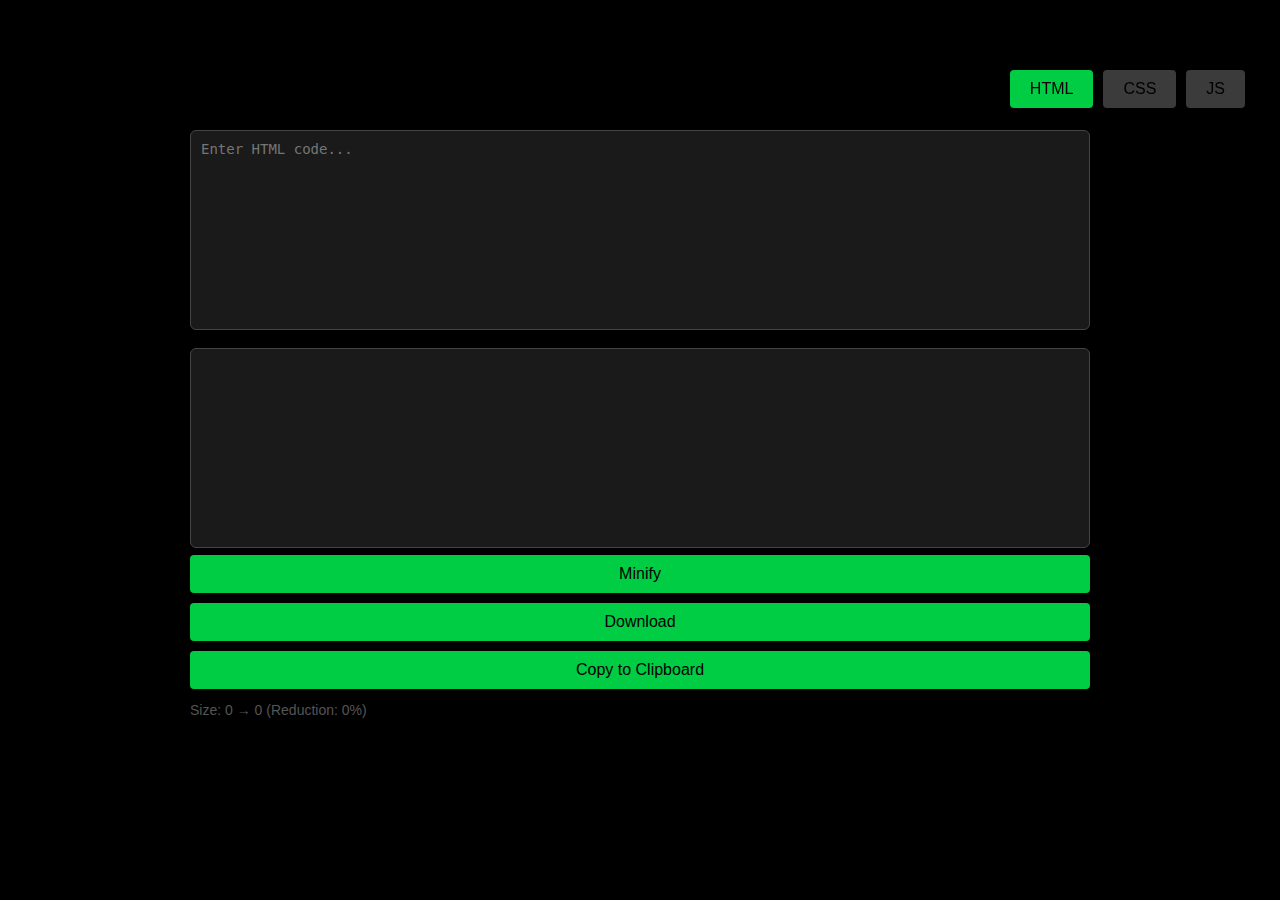
==== code/index.html @ 149c6671 "documentation and minify code app added" ====
<!-- Created by Max Warren -->
<!DOCTYPE html>
<html lang="en">
<head>
    <meta charset="UTF-8">
    <meta name="viewport" content="width=device-width, initial-scale=1.0">
    <meta name="description" content="minify your js html or css code">
    <title>MAX</title>
    <link rel="stylesheet" href="style.css">
    <link rel="stylesheet" href="root.css">
    <script src="script.js" defer></script>
</head>
<body>
    <div class="container">
        <div class="navbar">
            <button id="htmlBtn" onclick="showView('html')">HTML</button>
            <button id="cssBtn" onclick="showView('css')">CSS</button>
            <button id="jsBtn" onclick="showView('js')">JS</button>
        </div>
        <div id="htmlView" class="view">
            <textarea id="inputHtml" placeholder="Enter HTML code..."></textarea>
            <textarea id="html-output" readonly></textarea>
            <div class="actions">
                <button onclick="minifyHtml()">Minify</button>
                <button onclick="openRenameDialog('html')">Download</button>
                <button onclick="copyToClipboard('html')">Copy to Clipboard</button>
                <div id="html-stats">Size: <span id="html-original-size">0</span> → <span id="html-minified-size">0</span> (Reduction: <span id="html-compression-ratio">0</span>%)</div>
            </div>
        </div>
        <div id="cssView" class="view" style="display: none;">
            <textarea id="css-input" placeholder="Enter CSS code..."></textarea>
            <textarea id="css-output" readonly></textarea>
            <div class="actions">
                <button onclick="minifyCSS()">Minify</button>
                <button onclick="openRenameDialog('css')">Download</button>
                <button onclick="copyToClipboard('css')">Copy to Clipboard</button>
                <div id="css-stats">Size: <span id="css-original-size">0</span> → <span id="css-minified-size">0</span> (Reduction: <span id="css-compression-ratio">0</span>%)</div>
            </div>
        </div>
        <div id="jsView" class="view" style="display: none;">
            <textarea id="js-input" placeholder="Enter JavaScript code..."></textarea>
            <textarea id="js-output" readonly></textarea>
            <div class="actions">
                <button onclick="minifyJS()">Minify</button>
                <button onclick="openRenameDialog('js')">Download</button>
                <button onclick="copyToClipboard('js')">Copy to Clipboard</button>
                <div id="js-stats">Size: <span id="js-original-size">0</span> → <span id="js-minified-size">0</span> (Reduction: <span id="js-compression-ratio">0</span>%)</div>
            </div>
        </div>
        <div id="message" class="message">Action completed successfully!</div>
        <div id="renameDialog" class="file-rename">
            <p>Enter the file name for your download:</p>
            <input type="text" id="fileName" placeholder="Enter filename...">
            <button onclick="downloadWithName()">Confirm</button>
        </div>
    </div>
</body>
</html>
---- code/style.css ----
.container {
  display: flex;
  flex-direction: column;
  align-items: center;
  padding: 20px;
}
.navbar {
  position: fixed;
  top: 70px;
  right: 35px;
  display: flex;
  gap: 10px;
}
.view {
  width: 80%;
  max-width: 900px;
  margin-top: 100px;
  display: none;
  flex-direction: column;
  gap: 20px;
}
textarea {
  width: 100%;
  height: 200px;
  margin-top: 10px;
  padding: 10px;
  font-family: monospace;
  font-size: 14px;
  border: 1px solid #444;
  border-radius: 6px;
  resize: none;
  overflow-y: scroll;
  background: var(--dark);
  color: #fff;
}
textarea:focus {
  background: var(--dark1);
}
textarea[readonly] {
  background: var(--dark);
  color: #fff;
}
.actions {
  display: flex;
  flex-direction: column;
  gap: 10px;
}
button {
  padding: 10px 20px;
  cursor: pointer;
  background-color: var(--accent);
  color: #000;
  border: none;
  font-size: 16px;
  border-radius: 4px;
}
button:hover {
  background-color: var(--accenth);
}
#htmlView,
#cssView,
#jsView {
  display: block;
}
#html-stats,
#css-stats,
#js-stats {
  font-size: 14px;
  color: #555;
}
.message {
  position: fixed;
  bottom: 20px;
  left: 50%;
  transform: translateX(-50%);
  background-color: var(--accent);
  color: black;
  padding: 10px 20px;
  border-radius: 5px;
  display: none;
  font-size: 16px;
}
.file-rename {
  margin-top: 10px;
  display: none;
  flex-direction: column;
  gap: 10px;
  text-align: center;
}
.file-rename input {
  padding: 8px;
  font-size: 14px;
  border-radius: 5px;
  border: 1px solid #fff;
  color: black;
}
---- code/root.css ----
*{margin:0;padding:0;box-sizing:border-box;}html,body{background-color:black;color:white;overflow-x:hidden;overscroll-behavior: none;}body{font-family:Arial,sans-serif;line-height:1.6;}:root{--black:#000;--dark:#1a1a1a;--dark1:#2f2f2f;--dark2:#3b3b3b;--dark3:#585858;--gradient:linear-gradient(145deg,var(--black),var(--dark));--gradient2:linear-gradient(90deg,var(--dark), var(--black),var(--dark));--accent:#00cc44;--accenth:#0fff5f;--accentg:rgba(0,243,255,0.15);--green:#28a745;--red:#dc3545;--yellow:#cedc35;--redh:#f75a6a;--blue:#2e89ff;--blueh:#6dacff;--text:#fff;--text2:#a0a0a0;}
.main-header{position:fixed;top:0;left:0;width:100%;z-index:100;background:linear-gradient(to bottom,rgba(0,0,0,0.9),rgba(0,0,0,0.0));padding:1rem 1rem;display:flex;justify-content:space-between;align-items:center;transition:linear-gradient 1s ease;}.main-header.scrolled{background:linear-gradient(to bottom,rgba(0,0,0,1),rgba(0,0,0,0.1));border-radius: 0 0 12px 12px;}.login-btn{border:0.5px solid #ffffff9e;color:var(--accent);text-decoration:none;text-transform:uppercase;letter-spacing:1px;font-size:1rem;border-radius:6px;display:inline-block;transition:all 0.3s ease;position:relative;box-sizing:border-box;}.login-btn:hover{background-color:var(--black);color:var(--accent);}.logo{color:var(--accent);font-size:1.5rem;font-weight:bold;text-transform:uppercase;letter-spacing:2px;}.logo a{color:#fff;font-size:1.5rem;font-weight:bold;text-transform:uppercase;letter-spacing:2px;text-decoration:none;position:relative;transition:ease,opacity 0.25s ease;}.logo a.active,.logo a:hover{color:var(--accent);opacity:1;}.logo a.active::after,.logo a:hover::after{content:'';position:absolute;width:0;height:2px;bottom:-5px;left:0;background-color:#fff;transition:width 0.5s ease;}nav{display:flex;align-items:center;}.dropdown{position:relative;}.dropdown-menu{display:none;position:absolute;top:100%;left:0;background-color:rgba(0,0,0,0.51);list-style:none;padding:0;margin:0;z-index:1000;border-radius:6px;}.dropdown-menu li a{display:block;color:#fff;text-decoration:none;padding:10px 15px;text-transform:uppercase;letter-spacing:1px;font-size:0.9rem;}.dropdown-menu li a:hover{background-color:var(--black);color:black;border-radius:6px;}.dropdown:hover .dropdown-menu{display:block;}.dropdown.open>a::after{transform:rotate(180deg);}.nav-links{display:flex;list-style:none;gap:1.5rem;position:relative;}.nav-links li a{color:#fff;text-decoration:none;text-transform:uppercase;letter-spacing:1px;font-size:0.9rem;position:relative;transition:color 0.0s ease,opacity 0.75s ease;opacity:0.7;font-weight:bold;}.nav-links li a.active,.nav-links li a:hover{opacity:1;color:var(--accent);}.nav-links li a.active::after,.nav-links li a:hover::after{content:'';position:absolute;width:100%;height:2px;bottom:-5px;left:0;background-color:var(--accent);}.nav-links li a:hover::after{width:100%;}.hamburger{display:none;flex-direction:column;cursor:pointer;width:30px;height:20px;position:relative;transform:rotate(0deg);transition:.5s ease-in-out;}.hamburger .bar{display:block;position:absolute;height:3px;width:100%;background:#fff;border-radius:9px;opacity:1;left:0;transform:rotate(0deg);transition:.25s ease-in-out;}.hamburger .bar1{top:0px;}.hamburger .bar2{top:10px;}.hamburger .bar3{top:20px;}.hamburger.active .bar1{top:10px;transform:rotate(135deg);}.hamburger.active .bar2{opacity:0;left:-60px;}.hamburger.active .bar3{top:10px;transform:rotate(-135deg);}@media screen and (max-width:768px){.nav-links{display:none;flex-direction:column;position:fixed;top:0;left:0;width:100%;height:100%;background-color:rgba(0,0,0,0.9);justify-content:center;align-items:center;z-index:1000;}.nav-links.active{display:flex;}.nav-links li a{font-size:1.5rem;left:0;}.hamburger{display:flex;z-index:1001;}.main-header.scrolled{background-color:transparent;}.dropdown-menu{display:none;position:absolute;top:0;left:100%;background-color:rgba(0,0,0,0.7);width:200px;border-radius:6px;box-shadow:0px 2px 10px rgba(0,0,0,0.5);}.dropdown:hover .dropdown-menu{display:block;}.dropdown-menu li a{padding:8px 12px;font-size:1rem;}}
.main-footer{padding:4rem 2rem;}.footer-content{display:flex;justify-content:space-between;max-width:1200px;margin:0 auto;flex-wrap:wrap;}.footer-section{flex:1;margin:1rem;min-width:200px;}.footer-section h3{font-size:1.5rem;margin-bottom:1rem;text-transform:uppercase;letter-spacing:2px;}.footer-section h4{font-size:1.2rem;margin-bottom:1rem;text-transform:uppercase;letter-spacing:1px;}.footer-section ul{list-style:none;}.footer-section ul li{margin-bottom:0.5rem;}.footer-section a{color:rgb(172, 172, 172);text-decoration:none;transition:color 0.3s ease;}.footer-section a:hover{color:var(--accent);}.social-icons{display:flex;gap:1rem;}.footer-bottom{text-align:center;padding-top:2rem;border-top:1px solid rgba(255,255,255,0.1);margin-top:2rem;}@media (max-width:768px){.footer-content{flex-direction:column;}.footer-section{margin:1rem 0;}}
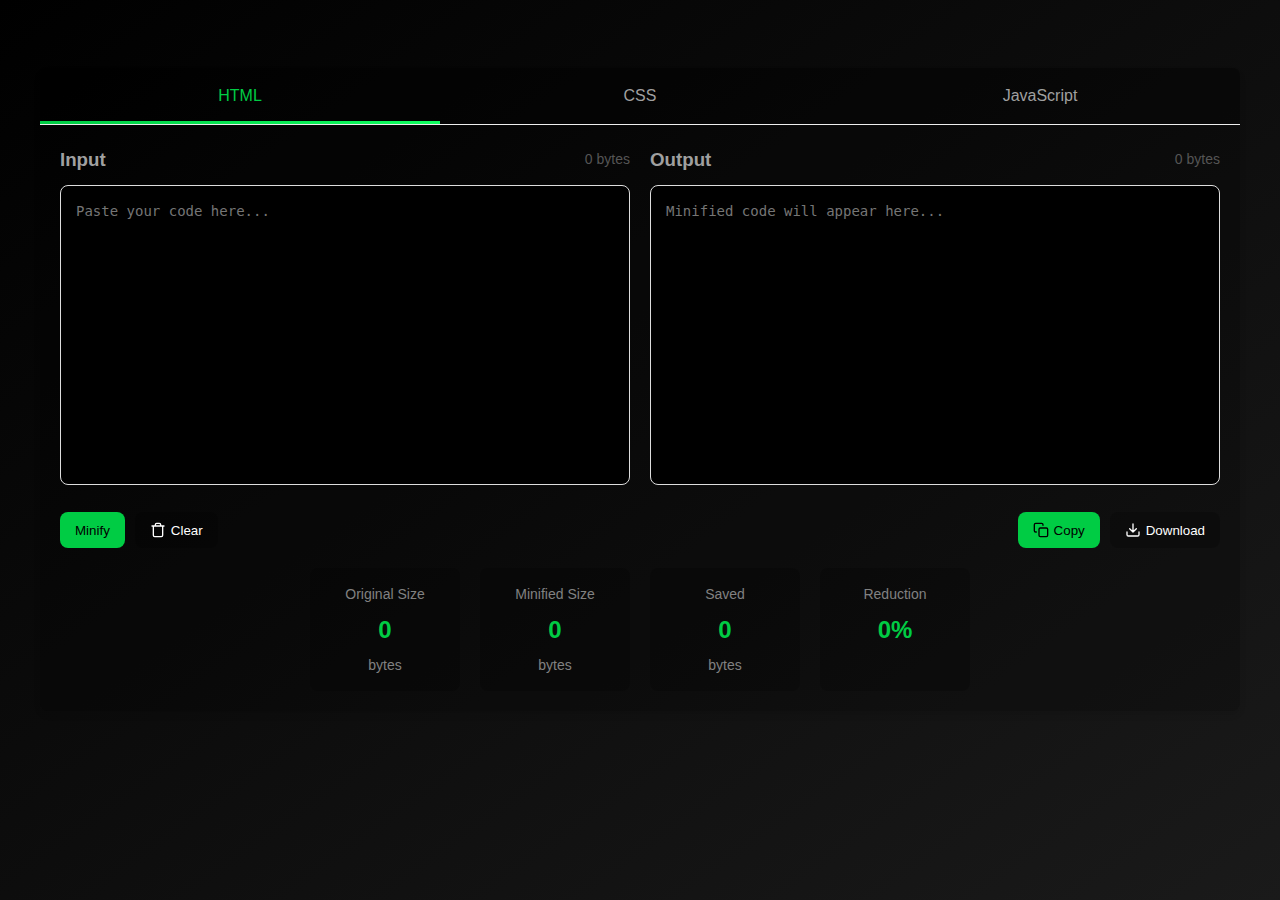
==== commit 8bd17c20: "new minify code app ui" ====
--- a/code/index.html
+++ b/code/index.html
@@ -1,58 +1,88 @@
-<!-- Created by Max Warren -->
 <!DOCTYPE html>
 <html lang="en">
 <head>
-    <meta charset="UTF-8">
-    <meta name="viewport" content="width=device-width, initial-scale=1.0">
-    <meta name="description" content="minify your js html or css code">
-    <title>MAX</title>
-    <link rel="stylesheet" href="style.css">
-    <link rel="stylesheet" href="root.css">
-    <script src="script.js" defer></script>
+  <meta charset="UTF-8">
+  <meta name="viewport" content="width=device-width, initial-scale=1.0">
+  <title>MAX</title>
+  <link rel="stylesheet" href="root.css">
+  <link rel="stylesheet" href="style.css">
 </head>
 <body>
-    <div class="container">
-        <div class="navbar">
-            <button id="htmlBtn" onclick="showView('html')">HTML</button>
-            <button id="cssBtn" onclick="showView('css')">CSS</button>
-            <button id="jsBtn" onclick="showView('js')">JS</button>
+  <div class="container">
+    <div class="tabs">
+      <div class="tab active" data-tab="html">HTML</div>
+      <div class="tab" data-tab="css">CSS</div>
+      <div class="tab" data-tab="js">JavaScript</div>
+    </div>
+    <div class="content">
+      <div class="editor-container">
+        <div class="editor">
+          <div class="editor-heading">
+            <h3>Input</h3>
+            <div class="file-info" id="input-size">0 bytes</div>
+          </div>
+          <textarea id="input" placeholder="Paste your code here..."></textarea>
         </div>
-        <div id="htmlView" class="view">
-            <textarea id="inputHtml" placeholder="Enter HTML code..."></textarea>
-            <textarea id="html-output" readonly></textarea>
-            <div class="actions">
-                <button onclick="minifyHtml()">Minify</button>
-                <button onclick="openRenameDialog('html')">Download</button>
-                <button onclick="copyToClipboard('html')">Copy to Clipboard</button>
-                <div id="html-stats">Size: <span id="html-original-size">0</span> → <span id="html-minified-size">0</span> (Reduction: <span id="html-compression-ratio">0</span>%)</div>
-            </div>
+        <div class="editor">
+          <div class="editor-heading">
+            <h3>Output</h3>
+            <div class="file-info" id="output-size">0 bytes</div>
+          </div>
+          <textarea id="output" placeholder="Minified code will appear here..." readonly></textarea>
         </div>
-        <div id="cssView" class="view" style="display: none;">
-            <textarea id="css-input" placeholder="Enter CSS code..."></textarea>
-            <textarea id="css-output" readonly></textarea>
-            <div class="actions">
-                <button onclick="minifyCSS()">Minify</button>
-                <button onclick="openRenameDialog('css')">Download</button>
-                <button onclick="copyToClipboard('css')">Copy to Clipboard</button>
-                <div id="css-stats">Size: <span id="css-original-size">0</span> → <span id="css-minified-size">0</span> (Reduction: <span id="css-compression-ratio">0</span>%)</div>
-            </div>
+      </div>
+      <div class="controls">
+        <div class="left-controls">
+          <button class="btn-primary" id="minify-btn">
+            Minify
+          </button>
+          <button class="btn-secondary" id="clear-btn">
+            <svg xmlns="http://www.w3.org/2000/svg" width="16" height="16" viewBox="0 0 24 24" fill="none" stroke="currentColor" stroke-width="2" stroke-linecap="round" stroke-linejoin="round">
+              <path d="M3 6h18M19 6v14a2 2 0 01-2 2H7a2 2 0 01-2-2V6m3 0V4a2 2 0 012-2h4a2 2 0 012 2v2"/>
+            </svg>
+            Clear
+          </button>
         </div>
-        <div id="jsView" class="view" style="display: none;">
-            <textarea id="js-input" placeholder="Enter JavaScript code..."></textarea>
-            <textarea id="js-output" readonly></textarea>
-            <div class="actions">
-                <button onclick="minifyJS()">Minify</button>
-                <button onclick="openRenameDialog('js')">Download</button>
-                <button onclick="copyToClipboard('js')">Copy to Clipboard</button>
-                <div id="js-stats">Size: <span id="js-original-size">0</span> → <span id="js-minified-size">0</span> (Reduction: <span id="js-compression-ratio">0</span>%)</div>
-            </div>
+        <div class="right-controls">
+          <button class="btn-primary" id="copy-btn">
+            <svg xmlns="http://www.w3.org/2000/svg" width="16" height="16" viewBox="0 0 24 24" fill="none" stroke="currentColor" stroke-width="2" stroke-linecap="round" stroke-linejoin="round">
+              <rect x="9" y="9" width="13" height="13" rx="2" ry="2"/>
+              <path d="M5 15H4a2 2 0 01-2-2V4a2 2 0 012-2h9a2 2 0 012 2v1"/>
+            </svg>
+            Copy
+          </button>
+          <button class="btn-secondary" id="download-btn">
+            <svg xmlns="http://www.w3.org/2000/svg" width="16" height="16" viewBox="0 0 24 24" fill="none" stroke="currentColor" stroke-width="2" stroke-linecap="round" stroke-linejoin="round">
+              <path d="M21 15v4a2 2 0 01-2 2H5a2 2 0 01-2-2v-4M7 10l5 5 5-5M12 15V3"/>
+            </svg>
+            Download
+          </button>
         </div>
-        <div id="message" class="message">Action completed successfully!</div>
-        <div id="renameDialog" class="file-rename">
-            <p>Enter the file name for your download:</p>
-            <input type="text" id="fileName" placeholder="Enter filename...">
-            <button onclick="downloadWithName()">Confirm</button>
+      </div>
+      <div class="stats">
+        <div class="stat-box">
+          <div class="stat-label">Original Size</div>
+          <div class="stat-value" id="original-size">0</div>
+          <div class="stat-label">bytes</div>
         </div>
+        <div class="stat-box">
+          <div class="stat-label">Minified Size</div>
+          <div class="stat-value" id="minified-size">0</div>
+          <div class="stat-label">bytes</div>
+        </div>
+        <div class="stat-box">
+          <div class="stat-label">Saved</div>
+          <div class="stat-value" id="saved-size">0</div>
+          <div class="stat-label">bytes</div>
+        </div>
+        <div class="stat-box">
+          <div class="stat-label">Reduction</div>
+          <div class="stat-value" id="reduction-percentage">0%</div>
+        </div>
+      </div>
     </div>
+  </div>
+  <div class="notification" id="notification">Copied to clipboard!</div>
+  <script src="script.js"></script>
 </body>
-</html>
+</html>--- a/code/style.css
+++ b/code/style.css
@@ -1,96 +1,210 @@
-.container {
+:root {
+  --shade: rgba(0, 0, 0, 0.2);
+  --border-radius: 8px;
+  --box-shadow: 0 4px 6px rgba(0, 0, 0, 0.1);
+  --transition: all 0.3s ease;
+}
+* {
+  margin: 0;
+  padding: 0;
+  box-sizing: border-box;
+  font-family: 'Segoe UI', Tahoma, Geneva, Verdana, sans-serif;
+}
+body {
+  background: var(--gradient);
+  color: var(--text2);
   display: flex;
   flex-direction: column;
   align-items: center;
   padding: 20px;
-}
-.navbar {
-  position: fixed;
-  top: 70px;
-  right: 35px;
+  min-height: 100vh;
+}
+.container {
+  margin-top: 3rem;
+  width: 100%;
+  max-width: 1200px;
+  background-color: var(--shade);
+  border-radius: var(--border-radius);
+  box-shadow: var(--box-shadow);
+  overflow: hidden;
+}
+.tabs {
+  display: flex;
+  border-bottom: 1px solid #eee;
+  background-color: var(--shade);
+  color:var(--text2);
+}
+.tab {
+  padding: 15px 20px;
+  cursor: pointer;
+  transition: var(--transition);
+  position: relative;
+  flex: 1;
+  text-align: center;
+  font-weight: 500;
+}
+.tab:hover {
+  background-color: rgba(0, 0, 0, 0.05);
+}
+.tab.active {
+  color: var(--accent);
+}
+.tab.active::after {
+  content: '';
+  position: absolute;
+  bottom: 0;
+  left: 0;
+  width: 100%;
+  height: 3px;
+  background: linear-gradient(to right, var(--accent), var(--accenth));
+}
+.content {
+  padding: 20px;
+}
+.editor-container {
+  display: grid;
+  grid-template-columns: 1fr 1fr;
+  gap: 20px;
+}
+.editor {
+  position: relative;
+}
+.editor-heading {
+  display: flex;
+  justify-content: space-between;
+  align-items: center;
+  margin-bottom: 10px;
+}
+.file-info {
+  font-size: 14px;
+  color: #555;
+}
+.editor textarea {
+  width: 100%;
+  height: 300px;
+  padding: 15px;
+  border: 1px solid #ddd;
+  border-radius: var(--border-radius);
+  font-family: 'Consolas', monospace;
+  resize: none;
+  transition: var(--transition);
+  font-size: 14px;
+  line-height: 1.5;
+  background: #000;
+  color:var(--text2);
+}
+.editor textarea:focus {
+  outline: none;
+  border-color: var(--accent);
+  box-shadow: 0 0 0 2px rgba(58, 134, 255, 0.2);
+}
+.controls {
+  display: flex;
+  justify-content: space-between;
+  margin-top: 20px;
+}
+.left-controls {
   display: flex;
   gap: 10px;
 }
-.view {
-  width: 80%;
-  max-width: 900px;
-  margin-top: 100px;
-  display: none;
-  flex-direction: column;
-  gap: 20px;
-}
-textarea {
-  width: 100%;
-  height: 200px;
-  margin-top: 10px;
-  padding: 10px;
-  font-family: monospace;
-  font-size: 14px;
-  border: 1px solid #444;
-  border-radius: 6px;
-  resize: none;
-  overflow-y: scroll;
-  background: var(--dark);
-  color: #fff;
-}
-textarea:focus {
-  background: var(--dark1);
-}
-textarea[readonly] {
-  background: var(--dark);
-  color: #fff;
-}
-.actions {
-  display: flex;
-  flex-direction: column;
+.right-controls {
+  display: flex;
   gap: 10px;
 }
 button {
-  padding: 10px 20px;
+  padding: 10px 15px;
+  border: none;
+  border-radius: var(--border-radius);
   cursor: pointer;
+  transition: var(--transition);
+  font-weight: 500;
+  display: flex;
+  align-items: center;
+  gap: 5px;
+}
+.btn-primary {
   background-color: var(--accent);
   color: #000;
-  border: none;
-  font-size: 16px;
-  border-radius: 4px;
-}
-button:hover {
+}
+.btn-primary:hover {
   background-color: var(--accenth);
 }
-#htmlView,
-#cssView,
-#jsView {
-  display: block;
-}
-#html-stats,
-#css-stats,
-#js-stats {
+.btn-secondary {
+  background-color: var(--shade);
+  color: #fff;
+}
+.btn-secondary:hover {
+  background-color: var(--blue);
+}
+.stats {
+  margin-top: 20px;
+  display: flex;
+  gap: 20px;
+  justify-content: center;
+}
+.stat-box {
+  background-color: var(--shade);
+  padding: 15px;
+  border-radius: var(--border-radius);
+  text-align: center;
+  min-width: 150px;
+}
+.stat-value {
+  font-size: 24px;
+  font-weight: bold;
+  color: var(--accent);
+  margin: 5px 0;
+}
+.stat-label {
   font-size: 14px;
-  color: #555;
-}
-.message {
+  color: #818181;
+}
+.notification {
   position: fixed;
-  bottom: 20px;
-  left: 50%;
-  transform: translateX(-50%);
+  top: 20px;
+  right: 20px;
+  padding: 15px 20px;
+  border-radius: var(--border-radius);
   background-color: var(--accent);
-  color: black;
-  padding: 10px 20px;
-  border-radius: 5px;
-  display: none;
-  font-size: 16px;
-}
-.file-rename {
-  margin-top: 10px;
-  display: none;
-  flex-direction: column;
-  gap: 10px;
-  text-align: center;
-}
-.file-rename input {
-  padding: 8px;
-  font-size: 14px;
-  border-radius: 5px;
-  border: 1px solid #fff;
-  color: black;
+  color: white;
+  box-shadow: var(--box-shadow);
+  transform: translateX(120%);
+  transition: transform 0.3s ease;
+  z-index: 1000;
+}
+.notification.show {
+  transform: translateX(0);
+}
+@media (max-width: 768px) {
+  .editor-container {
+    grid-template-columns: 1fr;
+  }
+  .controls {
+    flex-direction: column;
+    gap: 10px;
+  }
+  .left-controls, .right-controls {
+    justify-content: center;
+  }
+  .stats {
+    flex-direction: column;
+    align-items: center;
+  }
+  .stat-box {
+    width: 100%;
+  }
+}
+@keyframes pulse {
+  0% {
+    transform: scale(1);
+  }
+  50% {
+    transform: scale(1.05);
+  }
+  100% {
+    transform: scale(1);
+  }
+}
+.pulse {
+  animation: pulse 0.5s;
 }